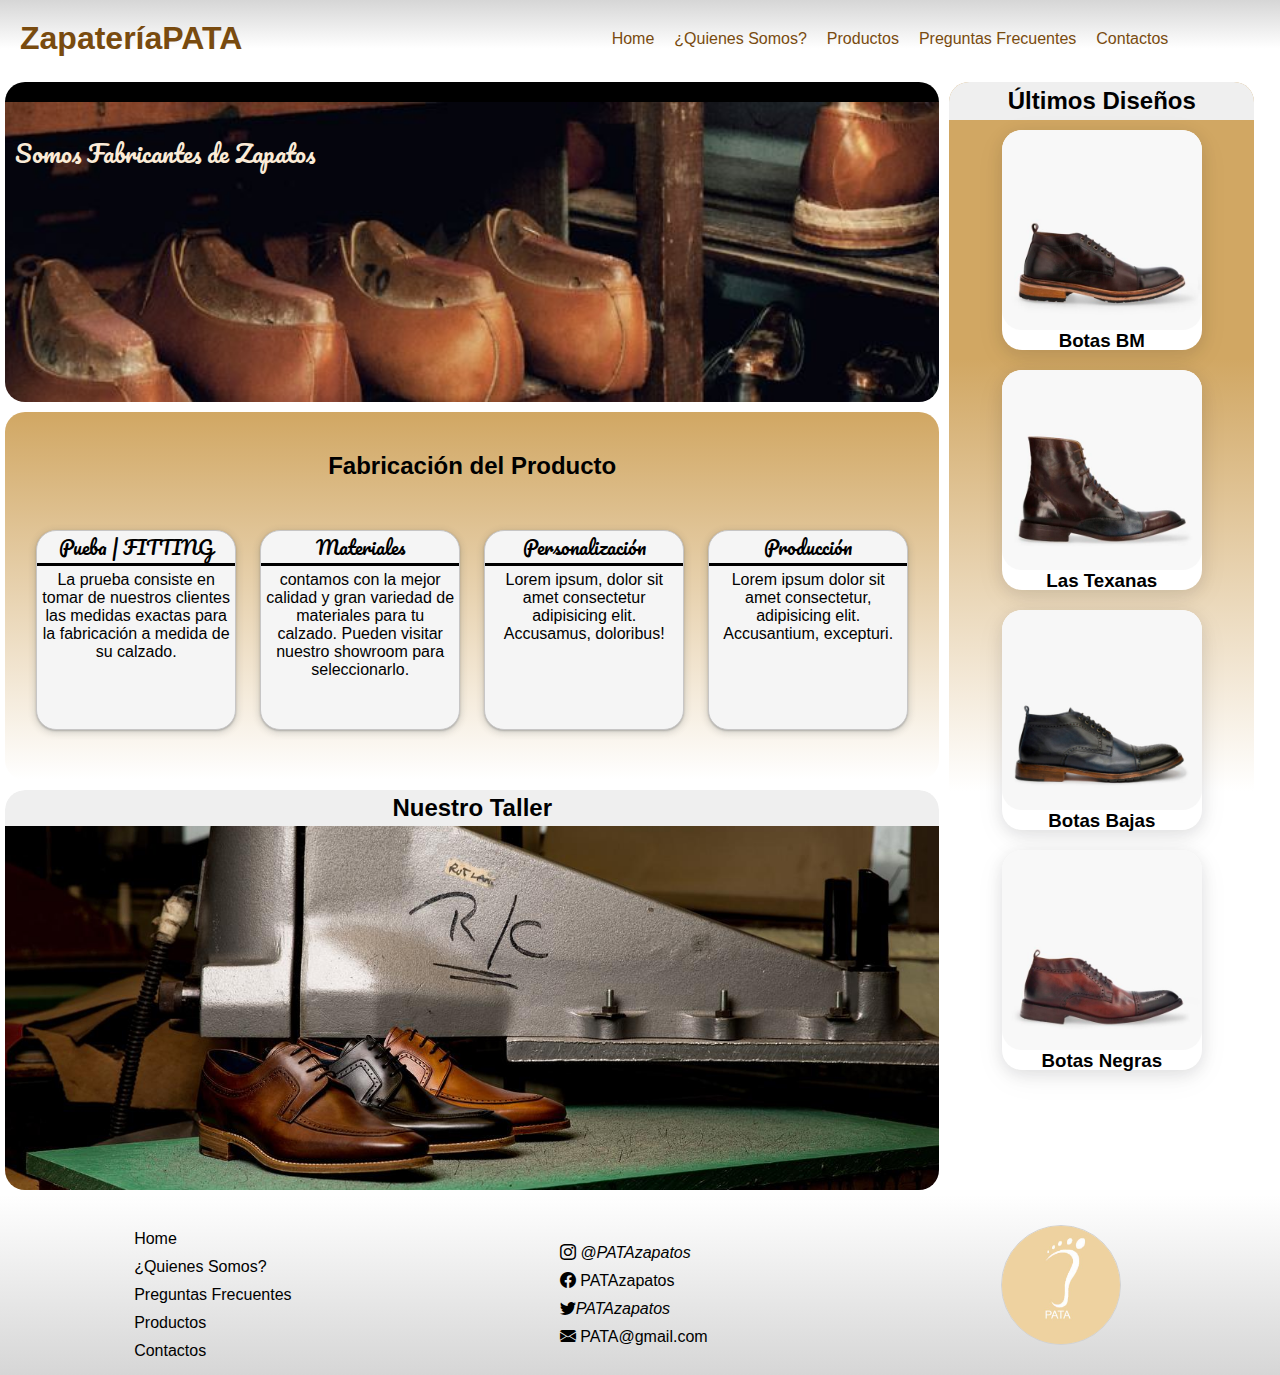
==== index.html @ c7a77b1c "Inicio del proyecto. Pagina index.html ya esta terminada, faltaria PRODUCTOS" ====
<!DOCTYPE html>
<html lang="en">

<head>
    <meta charset="UTF-8">
    <meta http-equiv="X-UA-Compatible" content="IE=edge">
    <meta name="viewport" content="width=device-width, initial-scale=1.0">
    <link rel="stylesheet" href="https://cdn.jsdelivr.net/npm/bootstrap-icons@1.8.1/font/bootstrap-icons.css">
    <link rel="stylesheet" href="./css/style.css">
    <title>ZapateríaPata</title>
</head>

<body>

    <header class="header">
        <h1 class="header__title">ZapateríaPATA</h1>
        <nav class="header__nav">
            <ul>
                <li><a href="./index.html">Home</a></li>
                <li><a href="./pages/quienes_somos.html">¿Quienes Somos?</a></li>
                <li><a href="./pages/productos.html">Productos</a></li>
                <li><a href="./pages/preguntas_frecuentes.html">Preguntas Frecuentes</a></li>
                <li><a href="./pages/contactos.html">Contactos</a></li>
            </ul>
        </nav>
    </header>

    <main class="main-index">

    <section class="decorativa">
        <!-- IMAGEN DECORATIVA -->
        <div class="contenedor_word">
            <span class="word w1">Envios a CABA sin cargo</span>
            <span class="word w2">Hasta 6 cuotas sin interes</span>
            <span class="word w3">Envios a todo el pais desde 1500$</span>
        </div>

        <div class="imagen_index">
            <h2>Somos Fabricantes de Zapatos</h2>
        </div>
    </section>

    
        <section class="produccion">
            <h2>Fabricación del Producto</h2>

            <article class="tarjeta">
                <h3>Pueba | FITTING</h3>
                <p>La prueba consiste en tomar de nuestros clientes las medidas exactas para la fabricación a medida de
                    su calzado.</p>
            </article>

            <article class="tarjeta">
                <h3>Materiales</h3>
                <p>contamos con la mejor calidad y gran variedad de materiales para tu calzado. Pueden visitar nuestro
                    showroom para seleccionarlo.</p>
            </article>

            <article class="tarjeta">
                <h3>Personalización</h3>
                <p>Lorem ipsum, dolor sit amet consectetur adipisicing elit. Accusamus, doloribus!</p>
            </article>

            <article class="tarjeta">
                <h3>Producción</h3>
                <p>Lorem ipsum dolor sit amet consectetur, adipisicing elit. Accusantium, excepturi.</p>
            </article>
        </section>

        <section class="sli">
            <h2>Nuestro Taller</h2>
            <ul>
                <li><img src="./assets/img/sli1.jpg" alt=""></li>
                <li><img src="./assets/img/sli5.jpg" alt=""></li>
                <li><img src="./assets/img/sli3.jpg" alt=""></li>
            </ul>
        </section>




        <section class="ultimos_productos">
            
            <h2>Últimos Diseños</h2>
            <div class="contenedor_tarjeta_img">
            <article class="tarjeta_img">
                <img src="./assets/img/dor1.jpg" alt="Botas estilo MB">
                <h3>Botas BM</h3>
            </article>
            <article class="tarjeta_img">
                <img src="./assets/img/dor2.jpg" alt="Bota Texna">
                <h3>Las Texanas</h3>
            </article>
            <article class="tarjeta_img">
                <img src="./assets/img/dor3.jpg" alt="Botas Bajas">
                <h3>Botas Bajas</h3>
            </article>
            <article class="tarjeta_img">
                <img src="./assets/img/dor4.jpg" alt="Botas Negras">
                <h3>Botas Negras</h3>
            </article>
        </div>
        </section>


    </main>

    <footer>
        <ul>
            <li><a href="./index.html">Home</a></li>
            <li><a href="./pages/quienes_somos.html">¿Quienes Somos?</a></li>
            <li><a href="./pages/preguntas_frecuentes.html">Preguntas Frecuentes</a></li>
            <li><a href="./pages/productos.html">Productos</a></li>
            <li><a href="./pages/contactos.html">Contactos</a></li>
        </ul>

        <ul>
            <li><i class="bi bi-instagram" class="icon-redes"><a href=""> @PATAzapatos</a></i></li>
            <li><i class="bi bi-facebook" class="icon-redes"></i> <a href="">PATAzapatos</a></li>
            <li><i class="bi bi-twitter" class="icon-redes"><a href="">PATAzapatos</a></i></li>
            <li><i class="bi bi-envelope-fill" class="icon-redes"></i> <a href="">PATA@gmail.com</a></li>
        </ul>
        <img src="./assets/img/pata_logo.jpg" alt="Logo Empresa">

    </footer>

</body>

</html>
---- css/style.css ----
@import url('https://fonts.googleapis.com/css2?family=Pacifico&display=swap');

* {
    padding: 0;
    margin: 0;
    box-sizing: border-box;
}

ol,
ul {
    list-style: none;
    font-family: 'Lucida Sans', 'Lucida Sans Regular', 'Lucida Grande', 'Lucida Sans Unicode', Geneva, Verdana, sans-serif;
}

p,
h1,
h2,
h3,
h4 {
    font-family: 'Lucida Sans', 'Lucida Sans Regular', 'Lucida Grande', 'Lucida Sans Unicode', Geneva, Verdana, sans-serif;
}

a {
    text-decoration: none;
    color: black;
}

input {
    border: none;
}


/* CSS estilo del HEADER */


.header {
    /* COLOR FONDO HEADER */
    /* background-color: whitesmoke; */
    background: linear-gradient(0deg, rgba(255,255,255,1) 37%, rgba(214,214,214,1) 100%);
    padding: 15px;
    font-family: 'Lucida Sans', 'Lucida Sans Regular', 'Lucida Grande', 'Lucida Sans Unicode', Geneva, Verdana, sans-serif;
    color: rgb(121, 75, 15);
}

.header__title {
    padding: 5px;
    text-align: center;
}

.header__nav {
    display: flex;
    justify-content: space-evenly;
}

.header__nav ul {
    display: flex;
    justify-content: space-evenly;
    flex-wrap: wrap;
}

.header__nav ul li {
    padding: 5px;
}

@media(min-width: 768px) {

    .header {
        display: flex;
        justify-content: space-between;
        align-items: center;
    }

    .header__nav {
        width: 60%;
    }

    .header__nav ul li {
        margin-left: 5px;
        margin-right: 5px;
    }

}


.header__nav li a {
    transition: all 0.3s ease 0s;
    color: rgb(121, 75, 15);
    font-weight: 500;
}

.header__nav li a:hover {

    color: rgb(204, 146, 81);
}





/* ESTILO BODY  */

/* ESTILO MAIN */

.decorativa{
    grid-area: deco;
}

.imagen_index {
    height: 300px;
    background-image: url(../assets/img/imagen_index.JPG);
    background-repeat: no-repeat;
    background-size: cover;
    background-position: center;
}

.imagen_index h2 {
    padding-top: 30px;
    padding-left: 10px;
    color: antiquewhite;
    font-family: pacifico, 'Lucida Sans', 'Lucida Sans Regular', 'Lucida Grande', 'Lucida Sans Unicode', Geneva, Verdana, sans-serif;
    font-weight: 400;

}




/* estilo del banner con opacidad */

.contenedor_word {
    width: 100%;
    height: 20px;
    background-color: black;
    position: relative;
}

.word {
    width: 100%;
    text-align: center;
    color: white;
    background-color: black; 
    font-family: Lucida Sans;
    
    float: left;
    opacity: 0;
    position: absolute;
    left: 0;
}


.w1 {
    animation: w1anim 15s infinite;
}

.w2 {
    animation: w2anim 15s infinite;
}

.w3 {
    animation: w3anim 15s infinite;
}

@keyframes w1anim {
    0% {opacity: 0;}
    5% {opacity: 1;}
    28% {opacity: 1;}
    33% {opacity: 0;}
}


@keyframes w2anim {
    33% {opacity: 0;}
    38% {opacity: 1;}
    61% {opacity: 1;}
    66% {opacity: 0;}
}

@keyframes w3anim {
    66% {opacity: 0;}
    71% {opacity: 1;}
    95% {opacity: 1;}
    100% {opacity: 0;}
}




.produccion {
    /* COLOR FONDO FABRICACION PRODUCTO */
    background: linear-gradient(0deg, rgba(255, 255, 255, 1) 0%, rgb(209, 167, 99) 100%);
    text-align: center;
    padding-top: 40px;
    padding-bottom: 40px;

    grid-area: prod;

}

.produccion h2 {
    padding-bottom: 40px;
}

.tarjeta {
    width: 200px;
    height: 200px;
    border: 1px solid rgb(199, 198, 198);
    background-color: whitesmoke;
    border-radius: 10%;
    display: inline-block;
    vertical-align: top;
    margin: 10px;

    box-shadow: rgba(60, 64, 67, 0.3) 0px 1px 2px 0px, rgba(60, 64, 67, 0.15) 0px 2px 6px 2px;

}

.tarjeta p {
    padding: 5px;
}

.tarjeta h3 {
    font-family: pacifico, 'Lucida Sans';
    font-weight: 100;
    border-bottom: solid;
}




.ultimos_productos {
    /* COLOR FONDO ULTIMOS PRODUCTOS */
    text-align: center;
    /* padding-top: 20px; */

    grid-area: disenio;
}

@media (min-width: 768px) {
    .ultimos_productos {
        background: linear-gradient(0deg, rgba(255,255,255,1) 36%, rgb(209, 167, 99) 75%, rgb(209, 167, 99) 100%);
    }
}

.contenedor_tarjeta_img{
    display: flex;
    justify-content: center;
    flex-wrap: wrap;
    align-items: center;
}


.tarjeta_img {
    background-color: white;
    width: 200px;
    height: 220px;
    border: none;
    border-radius: 20px;
    display: flex;
    flex-direction: column;
    justify-content: space-evenly;
    margin: 10px;

    box-shadow: rgba(17, 17, 26, 0.1) 0px 4px 16px, rgba(17, 17, 26, 0.05) 0px 8px 32px;
}

.ultimos_productos h2 {
    background-color: #EFEFEF;
    text-align: center;
    padding: 5px;
}

.tarjeta_img img{
    object-fit:contain;
    border-radius: 20px;
}

.tarjeta_img img:hover{
    transform: scale(1.4);
    transition: all 1s ease;
}





/* ANIMACION SLIDER */

.sli {
    width: 100%;
    height: 400px;
    /* border: 3px solid purple; */
    overflow-x: hidden;
    overflow-y: hidden;
    /* background-color: purple; */

    grid-area: taller;
}


.sli h2{
    background-color: #EFEFEF;
    text-align: center;
    padding: 4px;
}

.sli ul {
    /* border: 2px solid green; */
    width: 300%;
    height: 100%;
    
    display: flex;

    animation: slide-hero 20s infinite;

    
}

.sli li {
    /* border: 3px solid orangered; */
    list-style: none;
    width: 100%;
    height: 100%;
}

.sli li img{
    width: 100%;
    height: 100%;
    object-fit:cover;
}

@keyframes slide-hero{
    0%{margin-left: 0%;}
    20%{margin-left: 0%;}
    25%{margin-left: -100%;}
    45%{margin-left: -100%;}
    50%{margin-left: -200%;}
    70%{margin-left: -200%;}
    75%{margin-left: 0%;}
    100%{margin-left: 0%;}
}


 @media (min-width: 768px) /*and (max-width: 1200px) */{ 

    .main-index{
        display: grid;
        grid-template-columns: repeat(4,24%);
        grid-template-rows: repeat(3,auto);

        grid-template-areas: 
        "deco deco deco disenio "
        "prod prod prod disenio"
        "taller taller taller disenio";
        gap: 10px 10px;
        margin: 5px;
        
    }


    .imagen_index {
        border-radius: 0 0 20px 20px;
    }

    .contenedor_word {
        border-radius: 20px 20px 0 0;
    }

    .word {
        border-radius: 20px 20px 0 0;
    }

.main-index section{
    border-radius: 20px;
}

.main-index section h2{
    border-radius: 20px 20px 0 0 ;
}


}





/*  estilo FOOTER*/


footer {
    /* height: 200px; */
    /* FONDO COLOR FOOTER */
    background: linear-gradient(0deg, rgba(214,214,214,1) 0%, rgba(255,255,255,1) 100%);
    /* background-color: #EFEFEF; */
    display: flex;
    flex-wrap: wrap;
    justify-content: space-around;
    align-items: center;

}

footer ul {
    text-align: left;
    margin-top: 20px;
}

footer ul li {
    padding: 5px;
}

footer li a {
    transition: all 0.3s ease 0s;
}

footer li a:hover {

    color: rgb(204, 146, 81);
}

footer img {
    /* margin-top: 30px; */
    margin: 30px;
    border-radius: 50%;
    border: 1px solid rgb(210, 210, 210);
    width: 120px;
    height: 120px;
}


.redes {
    display: flex;
    flex-direction: column;
    justify-content: space-around;
    font-size: 1.2rem;
}


/*########## ¿ QUIENES  SOMOS ? ################ */

.quienes_somos {
    /* height: 400px; */
    background-image: url(../assets/img/fondo_quienes_somos.jpg);
    background-repeat: no-repeat;
    background-size: cover;
    color: whitesmoke;
    text-align: center;
    padding-bottom: 40px;
}

.quienes_somos h2 {
    padding-top: 40px;
    padding-bottom: 40px;
    font-family: pacifico, 'Lucida Sans';
    font-size: 3rem;

}

.quienes_somos article {
    width: 50%;
    margin: 0 auto;
    font-weight: bold;
    color: whitesmoke;
    backdrop-filter: brightness(60%);
    border-radius: 15px;
    margin-bottom: 100px;
}

.seccion_videos {
    text-align: center;
}

.seccion_videos h2 {
    padding: 20px;
}

.iframe_flex {
    display: flex;
    justify-content: space-around;
    margin-bottom: 40px;
}


/* ########## PRGUNTAS FRECUENTES ############# */

.preguntas_frecuentes {
    /* height: 400px; */
    background-image: url(../assets/img/fondo_quienes_somos.jpg);
    background-repeat: no-repeat;
    background-size: cover;
    color: whitesmoke;
    /* text-align:center; */
    padding-bottom: 40px;
}



.preguntas_frecuentes h2 {
    padding-top: 40px;
    padding-bottom: 40px;
    font-family: pacifico, 'Lucida Sans';
    font-size: 3rem;
    text-align: center;
}

.preguntas_frecuentes article {
    width: 50%;
    margin: 0 auto;
    font-weight: bold;
    color: whitesmoke;
    backdrop-filter: brightness(60%);
    border-radius: 15px;
    margin-bottom: 100px;
    text-align: center;
}

.pregunta {
    color: rgb(244, 228, 111);
}



/* ########## PRODUCTOS ############# */

.seccion_productos {
    background-color: rgb(207, 185, 149);
    padding-bottom: 30px;
}

.seccion_productos h2 {
    font-family: pacifico, 'Lucida Sans', 'Lucida Sans Regular', 'Lucida Grande', 'Lucida Sans Unicode', Geneva, Verdana, sans-serif;
    ;
    color: white;
    font-size: 4rem;
    padding: 20px;
    text-align: center;
}

.seccion_productos_articulos {
    display: flex;
    justify-content: space-around;
}

.tarjeta_zapato {
    width: 250px;
    height: 350px;
    border: 2px none black;
    border-radius: 20px;
    background-color: rgb(223, 223, 223);

    display: flex;
    flex-direction: column;
    justify-content: space-around;
    align-items: center;

}

.tarjeta_zapato img {
    width: 100%;
    height: 100%;
    border-top-left-radius: 20px;
    border-top-right-radius: 20px;

}

.tarjeta_zapato_boton {
    background-color: rgb(121, 75, 15);
    color: antiquewhite;
    padding: 5px 10px;
    border-radius: 20px;
    margin-bottom: 5px;
}


.tarjeta_zapato_boton:hover {
    border: rgb(204, 146, 81) 2px solid;
    background-color: antiquewhite;
    color: rgb(215, 120, 24);
}



/* ########## CONTACTOS ############# */

form {
    width: 500px;
    height: 550px;
    border: 1px solid black;
    border-radius: 20px;
    padding: 20px;
    background-color: whitesmoke;
}

.item_formulario {
    display: flex;
    flex-direction: column;
}


input {
    padding: 5px;
    margin: 8px 0;
    border-bottom: 1px solid;

}

input[type=submit] {
    width: 50px;
    padding: 5px;
    margin: 8px 0;
    border: none;
    border-radius: 5px;
    background-color: grey;

}

input[type=reset] {
    width: 50px;
    margin: 8px 0;
    border: none;
    border-radius: 5px;
    background-color: grey;
}

.secciones_flex {
    display: flex;
    justify-content: space-around;
    background-color: whitesmoke;

}


.seccion_formulario {
    margin: 20px;
}

.seccion_iframe {
    margin: 20px;
}

input[type=reset]:hover {
    background-color: rgb(202, 202, 202);
}

input[type=submit]:hover {
    background-color: rgb(202, 202, 202);
}
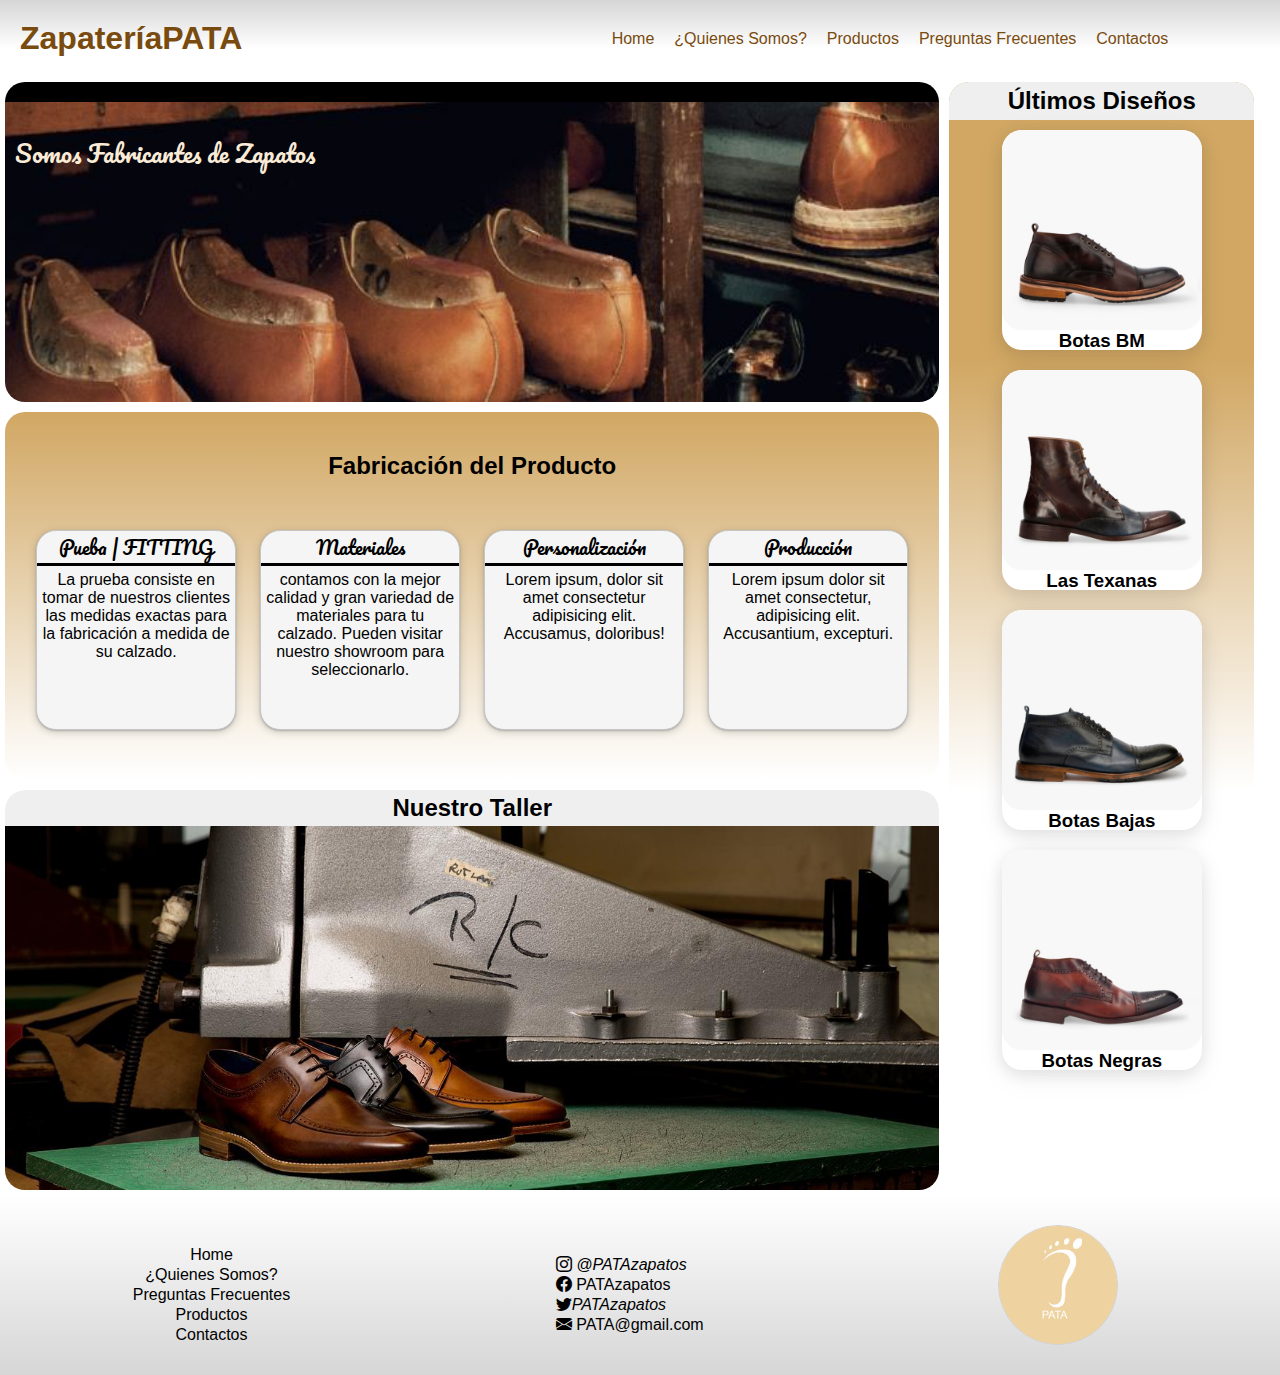
==== commit ebd20c4f: "Se agregaron animaciones a las fotos y un banner de tarjetas de credito" ====
--- a/index.html
+++ b/index.html
@@ -114,7 +114,7 @@
             <li><a href="./pages/contactos.html">Contactos</a></li>
         </ul>
 
-        <ul>
+        <ul class="red">
             <li><i class="bi bi-instagram" class="icon-redes"><a href=""> @PATAzapatos</a></i></li>
             <li><i class="bi bi-facebook" class="icon-redes"></i> <a href="">PATAzapatos</a></li>
             <li><i class="bi bi-twitter" class="icon-redes"><a href="">PATAzapatos</a></i></li>
--- a/css/style.css
+++ b/css/style.css
@@ -400,12 +400,17 @@
 }
 
 footer ul {
+    text-align: center;
+    margin-top: 20px;
+}
+
+.red {
     text-align: left;
-    margin-top: 20px;
-}
+}
+
 
 footer ul li {
-    padding: 5px;
+    padding: 1px;
 }
 
 footer li a {
@@ -521,22 +526,31 @@
 
 /* ########## PRODUCTOS ############# */
 
+.imagen_deco{
+    height: 300px;
+    background-image: url(../assets/img/sli4.jpg);
+    background-repeat: no-repeat;
+    background-size: cover;
+    background-position: center;
+}
+
+
 .seccion_productos {
-    background-color: rgb(207, 185, 149);
+    background-color: white;
     padding-bottom: 30px;
 }
 
 .seccion_productos h2 {
     font-family: pacifico, 'Lucida Sans', 'Lucida Sans Regular', 'Lucida Grande', 'Lucida Sans Unicode', Geneva, Verdana, sans-serif;
-    ;
-    color: white;
-    font-size: 4rem;
+    color: black;
+    font-size: 2rem;
     padding: 20px;
     text-align: center;
 }
 
 .seccion_productos_articulos {
     display: flex;
+    flex-wrap: wrap;
     justify-content: space-around;
 }
 
@@ -575,6 +589,60 @@
     border: rgb(204, 146, 81) 2px solid;
     background-color: antiquewhite;
     color: rgb(215, 120, 24);
+}
+
+.invisible{
+    background-image: url(../assets/img/dor1_hover.jpg);
+    opacity: 0;
+}
+
+.invi{
+width: 100%;
+height: 100%;
+}
+
+.invi img:last-child {
+display: none; 
+}
+
+.invi:hover img:last-child {
+display: block;
+}
+
+.invi:hover img:first-child {
+display: none;
+}
+
+
+/* banner tarjeta de credito */
+
+.banner_tarjeta {
+    background-color: whitesmoke;
+    overflow-x: hidden;
+    display: flex;
+    justify-content: center;
+}
+
+.credito {
+    animation-name: medio;
+    animation-duration: 10s;
+    animation-iteration-count: infinite;
+    animation-timing-function: cubic-bezier(0.39, 0.575, 0.565, 1);
+}
+
+.tarjeta_banner {
+    padding: 10px;
+}
+
+.tarjeta_banner p {
+    text-align: center;
+}
+
+@keyframes medio {
+    0% {transform: translateX(400%);}
+    33% {transform: translateX(0%);}
+    66% {transform: translateX(0%);}
+    100% {transform: translateX(-400%);}
 }
 
 
